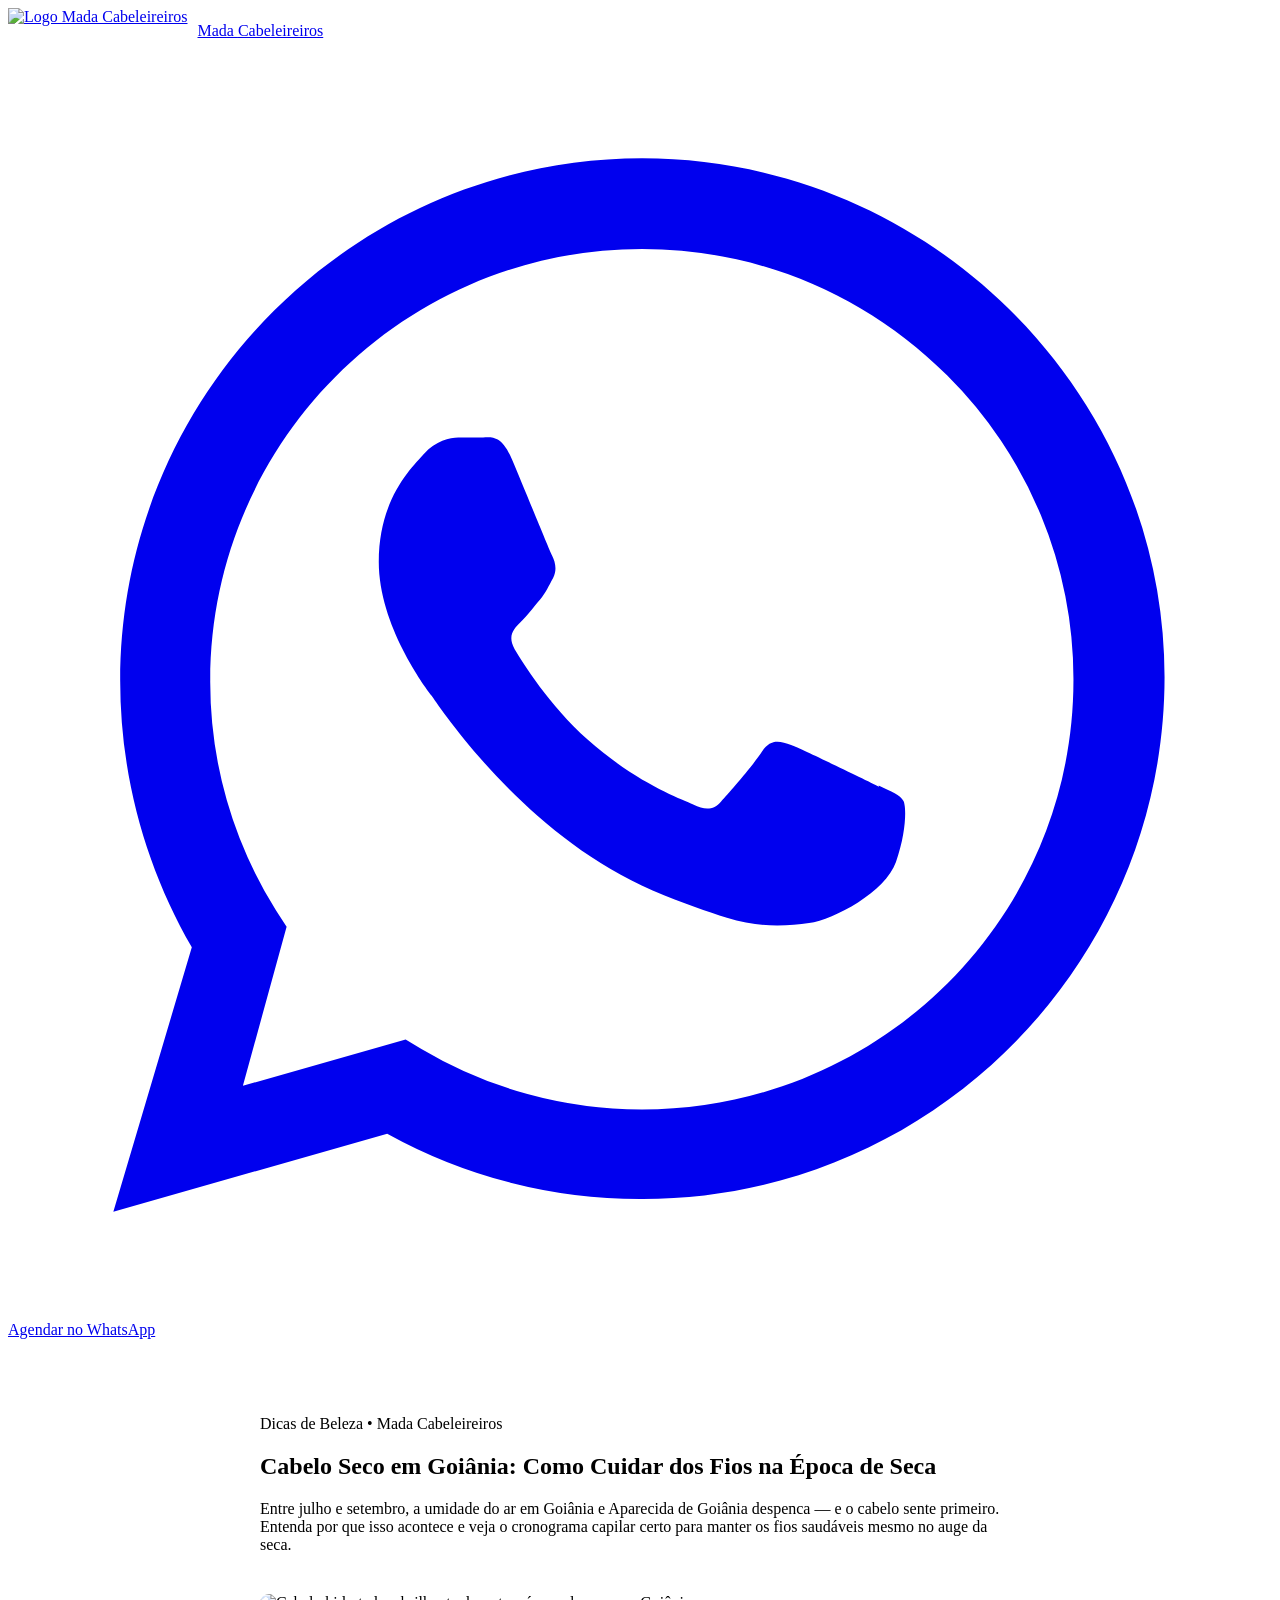
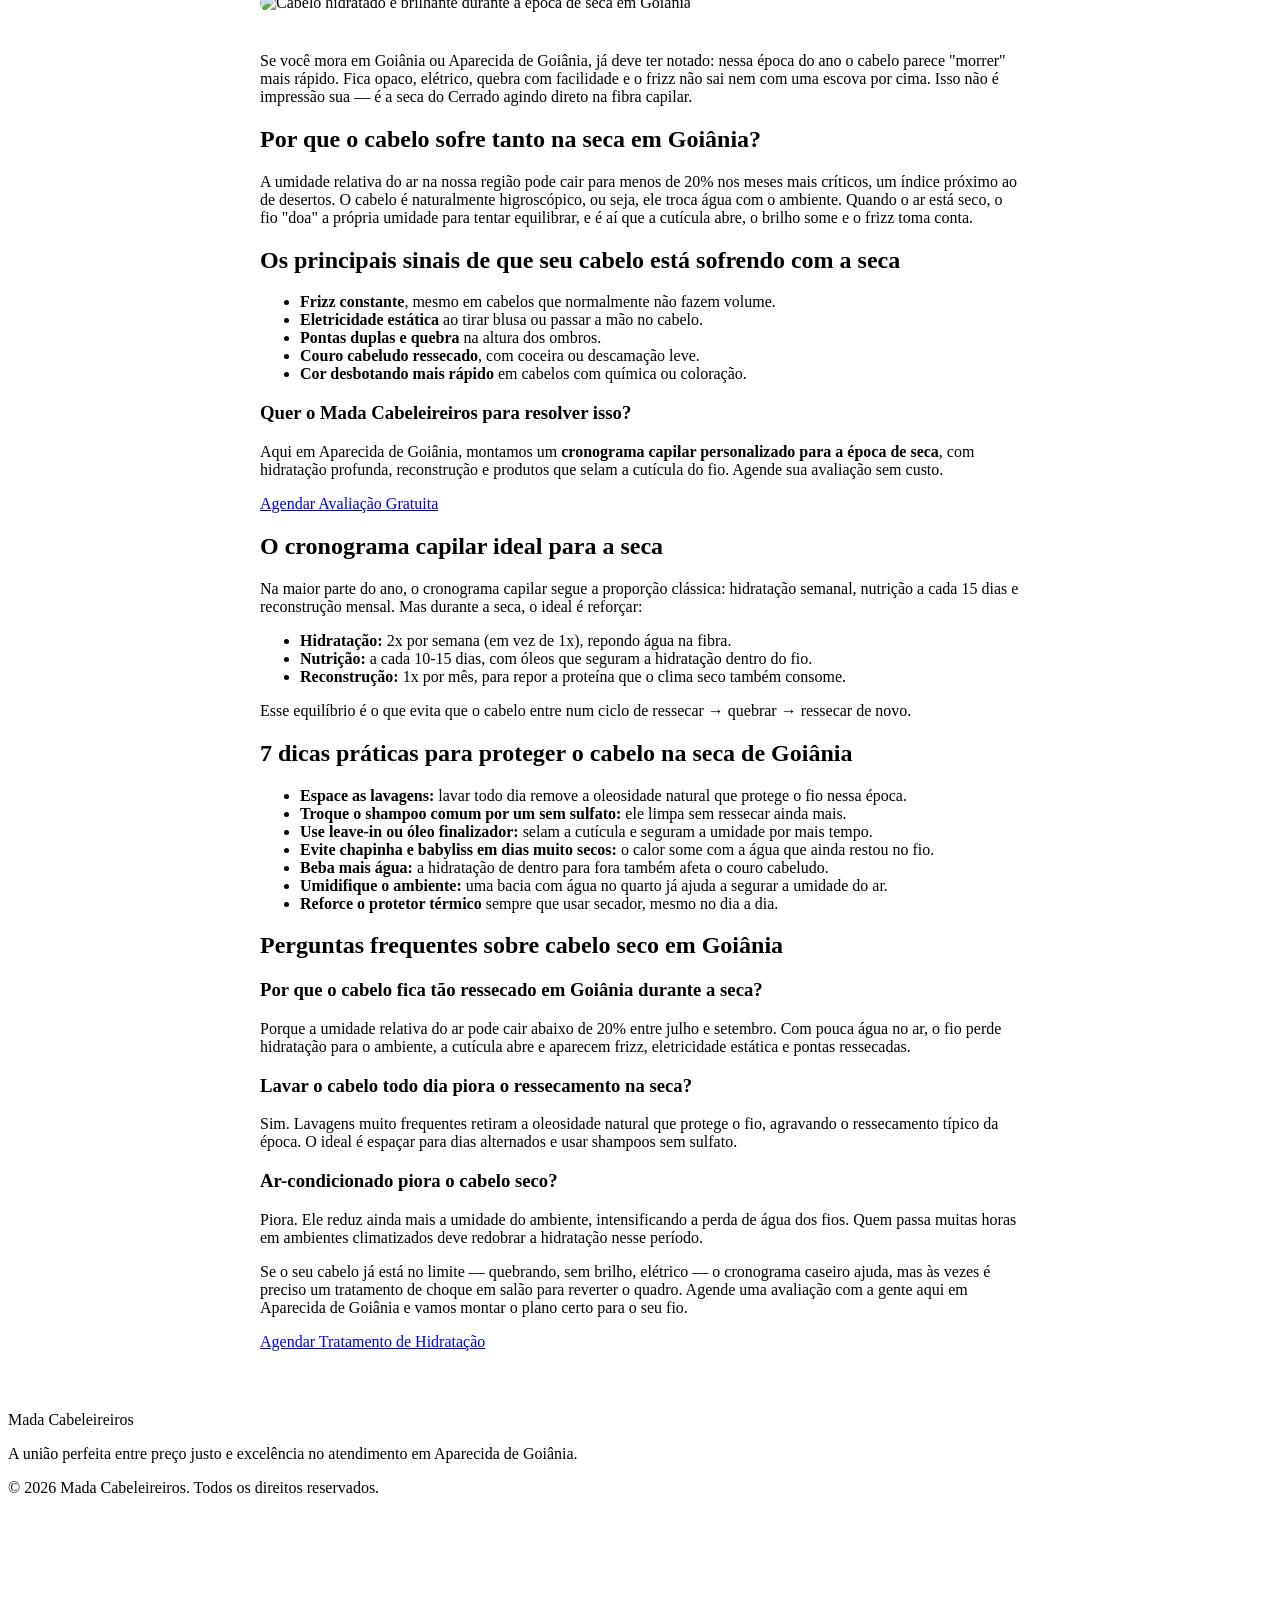
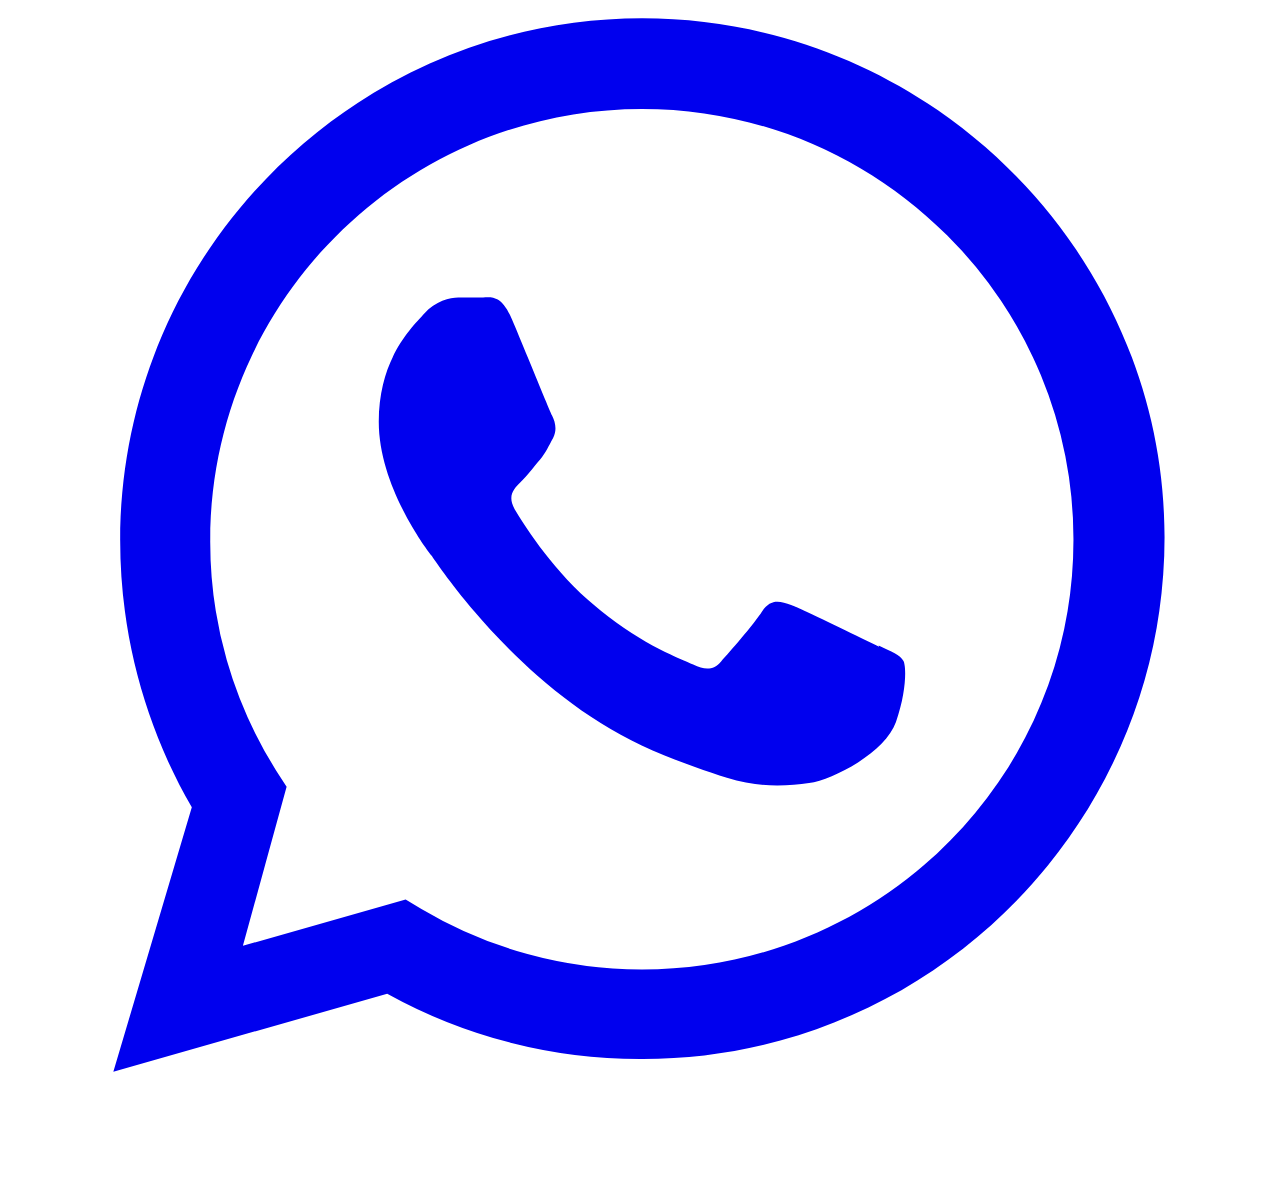
==== cabelo-seco-goiania.html @ e3dcba08 "Create cabelo-seco-goiania.html" ====
<!DOCTYPE html>
<html lang="pt-BR">
<head>
  <meta charset="UTF-8" />
  <meta name="viewport" content="width=device-width, initial-scale=1.0" />

  <!-- ===================== SEO ===================== -->
  <title>Cabelo Seco em Goiânia: Como Cuidar dos Fios na Época de Seca | Mada</title>
  <meta name="description" content="A umidade baixa em Goiânia e Aparecida de Goiânia resseca o cabelo, causa frizz e quebra os fios. Veja o cronograma capilar certo para a seca e recupere o brilho." />
  <meta name="author" content="Mada Cabeleireiros" />
  <meta name="keywords" content="cabelo seco Goiânia, tempo seco cabelo, frizz época seca, cronograma capilar Aparecida de Goiânia, hidratação capilar Goiânia, cuidados cabelo seca Cerrado" />
  <meta name="robots" content="index, follow, max-snippet:-1, max-image-preview:large, max-video-preview:-1" />
  <meta name="theme-color" content="#943053" />

  <!-- Open Graph -->
  <meta property="og:locale" content="pt_BR" />
  <meta property="og:type" content="article" />
  <meta property="og:site_name" content="Mada Cabeleireiros" />
  <meta property="og:title" content="Cabelo Seco em Goiânia: Como Cuidar dos Fios na Época de Seca" />
  <meta property="og:description" content="Frizz, eletricidade estática e pontas duplas? Veja como proteger o cabelo da seca de Goiânia com o cronograma capilar certo." />
  <meta property="og:url" content="https://madacabelos.github.io/salao/cabelo-seco-goiania.html" />
  <meta property="og:image" content="https://images.unsplash.com/photo-1522337660859-02fbefca4702?auto=format&fit=crop&w=1200&q=80" />

  <link rel="canonical" href="https://madacabelos.github.io/salao/cabelo-seco-goiania.html" />

  <!-- Fontes -->
  <link rel="preconnect" href="https://fonts.googleapis.com" />
  <link rel="preconnect" href="https://fonts.gstatic.com" crossorigin />
  <link href="https://fonts.googleapis.com/css2?family=Inter:wght@400;500;600&family=Poppins:wght@500;600;700;800&display=swap" rel="stylesheet" />

  <link rel="stylesheet" href="style.css" />

  <link rel="icon" type="image/png" sizes="500x500" href="https://madacabelos.github.io/salao/salao-aparecida-de-goiania-google.png" />
  <link rel="shortcut icon" href="https://madacabelos.github.io/salao/salao-aparecida-de-goiania-google.png" />
  <link rel="apple-touch-icon" href="https://madacabelos.github.io/salao/salao-aparecida-de-goiania-google.png" />

  <!-- ===================== SCHEMA: ARTIGO ===================== -->
  <script type="application/ld+json">
  {
    "@context": "https://schema.org",
    "@type": "BlogPosting",
    "headline": "Cabelo Seco em Goiânia: Como Cuidar dos Fios na Época de Seca",
    "description": "A umidade baixa em Goiânia e Aparecida de Goiânia resseca o cabelo, causa frizz e quebra os fios. Veja o cronograma capilar certo para a seca e recupere o brilho.",
    "image": "https://images.unsplash.com/photo-1522337660859-02fbefca4702?auto=format&fit=crop&w=1200&q=80",
    "author": {
      "@type": "Organization",
      "name": "Mada Cabeleireiros",
      "url": "https://madacabelos.github.io/salao/"
    },
    "publisher": {
      "@type": "Organization",
      "name": "Mada Cabeleireiros",
      "logo": {
        "@type": "ImageObject",
        "url": "https://madacabelos.github.io/salao/salao-aparecida-de-goiania-google.png"
      }
    },
    "datePublished": "2026-08-29",
    "dateModified": "2026-08-29",
    "mainEntityOfPage": {
      "@type": "WebPage",
      "@id": "https://madacabelos.github.io/salao/cabelo-seco-goiania.html"
    },
    "articleSection": "Dicas de Beleza",
    "inLanguage": "pt-BR"
  }
  </script>

  <!-- ===================== BREADCRUMB ===================== -->
  <script type="application/ld+json">
  {
    "@context": "https://schema.org",
    "@type": "BreadcrumbList",
    "itemListElement": [
      { "@type": "ListItem", "position": 1, "name": "Início", "item": "https://madacabelos.github.io/salao/" },
      { "@type": "ListItem", "position": 2, "name": "Dicas de Beleza", "item": "https://madacabelos.github.io/salao/#duvidas" },
      { "@type": "ListItem", "position": 3, "name": "Cabelo Seco em Goiânia", "item": "https://madacabelos.github.io/salao/cabelo-seco-goiania.html" }
    ]
  }
  </script>

  <!-- ===================== FAQ) ===================== -->
  <script type="application/ld+json">
  {
    "@context": "https://schema.org",
    "@type": "FAQPage",
    "mainEntity": [
      {
        "@type": "Question",
        "name": "Por que o cabelo fica tão ressecado em Goiânia durante a seca?",
        "acceptedAnswer": {
          "@type": "Answer",
          "text": "Porque a umidade relativa do ar em Goiânia pode cair abaixo de 20% entre julho e setembro. Com pouca água no ar, a fibra capilar perde hidratação para o ambiente, a cutícula do fio abre e o resultado é frizz, eletricidade estática e pontas ressecadas."
        }
      },
      {
        "@type": "Question",
        "name": "Qual o cronograma capilar ideal para a época seca?",
        "acceptedAnswer": {
          "@type": "Answer",
          "text": "O ideal é alternar hidratação semanal, nutrição a cada 15 dias e reconstrução mensal. Na seca, vale reforçar a hidratação para duas vezes por semana, já que o cabelo perde água para o ar com mais velocidade nessa época."
        }
      },
      {
        "@type": "Question",
        "name": "Lavar o cabelo todo dia piora o ressecamento na seca?",
        "acceptedAnswer": {
          "@type": "Answer",
          "text": "Sim. Lavagens muito frequentes retiram a oleosidade natural que protege o fio, agravando o ressecamento típico da seca. O recomendado é espaçar para dias alternados e usar shampoos sem sulfato, mais suaves ao couro cabeludo."
        }
      },
      {
        "@type": "Question",
        "name": "Ar-condicionado piora o cabelo seco?",
        "acceptedAnswer": {
          "@type": "Answer",
          "text": "Piora. O ar-condicionado reduz ainda mais a umidade do ambiente, intensificando a perda de água dos fios. Quem passa muitas horas em ambientes climatizados em Goiânia deve redobrar a hidratação capilar nesse período."
        }
      }
    ]
  }
  </script>
</head>
<body>

  <!-- blur -->
  <div class="blur-bg blob-1"></div>
  <div class="blur-bg blob-2"></div>
  <div class="blur-bg blob-3"></div>

  <!-- CABEÇALHO -->
  <header class="site-header">
    <div class="container header-container">
      <a href="index.html" class="logo" style="display: flex; align-items: center; gap: 10px;">
        <img src="https://madacabelos.github.io/salao/salao-aparecida-de-goiania-google.png" alt="Logo Mada Cabeleireiros" style="height: 45px; width: auto;" />
        <span>Mada <span class="logo-highlight">Cabeleireiros</span></span>
      </a>
      <a href="https://wa.me/5562981263817?text=Olá!%20Li%20o%20artigo%20sobre%20cabelo%20seco%20e%20quero%20agendar%20uma%20hidratação." target="_blank" class="btn btn-whatsapp header-btn">
        <svg viewBox="0 0 24 24" fill="currentColor"><path d="M12.04 2C6.58 2 2.13 6.45 2.13 11.91c0 1.85.5 3.58 1.36 5.07L2 22l5.2-1.48a9.9 9.9 0 0 0 4.84 1.24h.01c5.46 0 9.91-4.45 9.91-9.91C21.96 6.45 17.5 2 12.04 2Zm0 18.06h-.01a8.2 8.2 0 0 1-4.18-1.15l-.3-.18-3.09.88.83-3.02-.2-.31a8.13 8.13 0 0 1-1.25-4.37c0-4.51 3.68-8.19 8.2-8.19 2.19 0 4.24.86 5.79 2.4a8.13 8.13 0 0 1 2.4 5.79c0 4.51-3.68 8.15-8.19 8.15Zm4.5-6.13c-.25-.12-1.45-.71-1.67-.79-.22-.08-.39-.12-.55.12-.16.25-.63.79-.78.95-.14.16-.29.18-.53.06-.25-.12-1.05-.39-2-1.23-.74-.66-1.24-1.47-1.39-1.72-.14-.25-.02-.38.11-.51.11-.11.25-.29.37-.43.12-.14.16-.25.25-.41.08-.16.04-.31-.02-.43-.06-.12-.55-1.33-.76-1.82-.2-.48-.4-.42-.55-.42h-.47c-.16 0-.43.06-.65.31-.22.25-.86.84-.86 2.05 0 1.21.88 2.38 1 2.54.12.16 1.73 2.64 4.2 3.7.59.25 1.05.4 1.41.52.59.19 1.13.16 1.56.1.48-.07 1.45-.59 1.65-1.16.2-.57.2-1.06.14-1.16-.06-.11-.22-.17-.47-.29Z"/></svg>
        <span class="btn-text">Agendar no WhatsApp</span>
      </a>
    </div>
  </header>

  <main>
    <article class="container" style="max-width: 760px; margin: 0 auto; padding: 60px 20px;">

      <p class="eyebrow">Dicas de Beleza • Mada Cabeleireiros</p>

      <h1 itemprop="name">Cabelo Seco em Goiânia: Como Cuidar dos Fios na Época de Seca</h1>

      <p class="hero-lead">
        Entre julho e setembro, a umidade do ar em Goiânia e Aparecida de Goiânia despenca — e o cabelo sente primeiro. Entenda por que isso acontece e veja o cronograma capilar certo para manter os fios saudáveis mesmo no auge da seca.
      </p>

      <img src="https://images.unsplash.com/photo-1522337660859-02fbefca4702?auto=format&fit=crop&w=1200&q=80" alt="Cabelo hidratado e brilhante durante a época de seca em Goiânia" style="width:100%; border-radius: 16px; margin: 24px 0;" loading="eager" />

      <p>Se você mora em Goiânia ou Aparecida de Goiânia, já deve ter notado: nessa época do ano o cabelo parece "morrer" mais rápido. Fica opaco, elétrico, quebra com facilidade e o frizz não sai nem com uma escova por cima. Isso não é impressão sua — é a seca do Cerrado agindo direto na fibra capilar.</p>

      <h2>Por que o cabelo sofre tanto na seca em Goiânia?</h2>
      <p>A umidade relativa do ar na nossa região pode cair para menos de 20% nos meses mais críticos, um índice próximo ao de desertos. O cabelo é naturalmente higroscópico, ou seja, ele troca água com o ambiente. Quando o ar está seco, o fio "doa" a própria umidade para tentar equilibrar, e é aí que a cutícula abre, o brilho some e o frizz toma conta.</p>

      <h2>Os principais sinais de que seu cabelo está sofrendo com a seca</h2>
      <ul>
        <li><strong>Frizz constante</strong>, mesmo em cabelos que normalmente não fazem volume.</li>
        <li><strong>Eletricidade estática</strong> ao tirar blusa ou passar a mão no cabelo.</li>
        <li><strong>Pontas duplas e quebra</strong> na altura dos ombros.</li>
        <li><strong>Couro cabeludo ressecado</strong>, com coceira ou descamação leve.</li>
        <li><strong>Cor desbotando mais rápido</strong> em cabelos com química ou coloração.</li>
      </ul>

      <div class="quick-answer-box">
        <h3>Quer o Mada Cabeleireiros para resolver isso?</h3>
        <p>Aqui em Aparecida de Goiânia, montamos um <strong>cronograma capilar personalizado para a época de seca</strong>, com hidratação profunda, reconstrução e produtos que selam a cutícula do fio. Agende sua avaliação sem custo.</p>
        <a href="https://wa.me/5562981263817?text=Olá!%20Li%20o%20artigo%20sobre%20cabelo%20seco%20e%20quero%20agendar%20uma%20avaliação." target="_blank" class="btn btn-whatsapp btn-lg" style="margin-top: 12px;">Agendar Avaliação Gratuita</a>
      </div>

      <h2>O cronograma capilar ideal para a seca</h2>
      <p>Na maior parte do ano, o cronograma capilar segue a proporção clássica: hidratação semanal, nutrição a cada 15 dias e reconstrução mensal. Mas durante a seca, o ideal é reforçar:</p>
      <ul>
        <li><strong>Hidratação:</strong> 2x por semana (em vez de 1x), repondo água na fibra.</li>
        <li><strong>Nutrição:</strong> a cada 10-15 dias, com óleos que seguram a hidratação dentro do fio.</li>
        <li><strong>Reconstrução:</strong> 1x por mês, para repor a proteína que o clima seco também consome.</li>
      </ul>
      <p>Esse equilíbrio é o que evita que o cabelo entre num ciclo de ressecar → quebrar → ressecar de novo.</p>

      <h2>7 dicas práticas para proteger o cabelo na seca de Goiânia</h2>
      <ul>
        <li><strong>Espace as lavagens:</strong> lavar todo dia remove a oleosidade natural que protege o fio nessa época.</li>
        <li><strong>Troque o shampoo comum por um sem sulfato:</strong> ele limpa sem ressecar ainda mais.</li>
        <li><strong>Use leave-in ou óleo finalizador:</strong> selam a cutícula e seguram a umidade por mais tempo.</li>
        <li><strong>Evite chapinha e babyliss em dias muito secos:</strong> o calor some com a água que ainda restou no fio.</li>
        <li><strong>Beba mais água:</strong> a hidratação de dentro para fora também afeta o couro cabeludo.</li>
        <li><strong>Umidifique o ambiente:</strong> uma bacia com água no quarto já ajuda a segurar a umidade do ar.</li>
        <li><strong>Reforce o protetor térmico</strong> sempre que usar secador, mesmo no dia a dia.</li>
      </ul>

      <h2>Perguntas frequentes sobre cabelo seco em Goiânia</h2>

      <h3>Por que o cabelo fica tão ressecado em Goiânia durante a seca?</h3>
      <p>Porque a umidade relativa do ar pode cair abaixo de 20% entre julho e setembro. Com pouca água no ar, o fio perde hidratação para o ambiente, a cutícula abre e aparecem frizz, eletricidade estática e pontas ressecadas.</p>

      <h3>Lavar o cabelo todo dia piora o ressecamento na seca?</h3>
      <p>Sim. Lavagens muito frequentes retiram a oleosidade natural que protege o fio, agravando o ressecamento típico da época. O ideal é espaçar para dias alternados e usar shampoos sem sulfato.</p>

      <h3>Ar-condicionado piora o cabelo seco?</h3>
      <p>Piora. Ele reduz ainda mais a umidade do ambiente, intensificando a perda de água dos fios. Quem passa muitas horas em ambientes climatizados deve redobrar a hidratação nesse período.</p>

      <p>Se o seu cabelo já está no limite — quebrando, sem brilho, elétrico — o cronograma caseiro ajuda, mas às vezes é preciso um tratamento de choque em salão para reverter o quadro. Agende uma avaliação com a gente aqui em Aparecida de Goiânia e vamos montar o plano certo para o seu fio.</p>

      <a href="https://wa.me/5562981263817?text=Olá!%20Li%20o%20artigo%20sobre%20cabelo%20seco%20e%20quero%20agendar%20uma%20hidratação." target="_blank" class="btn btn-whatsapp btn-lg" style="margin-top: 16px;">Agendar Tratamento de Hidratação</a>

    </article>
  </main>

  <!-- RODAPÉ -->
  <footer class="site-footer">
    <div class="container">
      <div class="footer-content">
        <div class="footer-brand">Mada Cabeleireiros</div>
        <p>A união perfeita entre preço justo e excelência no atendimento em Aparecida de Goiânia.</p>
      </div>
      <div class="footer-bottom">
        <p>© <span id="year"></span> Mada Cabeleireiros. Todos os direitos reservados.</p>
      </div>
    </div>
  </footer>

  <!-- WHATSAPP FLUTUANTE -->
  <a class="whatsapp-float" href="https://wa.me/5562981263817?text=Olá!%20Li%20o%20artigo%20sobre%20cabelo%20seco%20e%20quero%20agendar%20uma%20avaliação." target="_blank" aria-label="Agendar no WhatsApp">
    <svg viewBox="0 0 24 24" fill="currentColor"><path d="M12.04 2C6.58 2 2.13 6.45 2.13 11.91c0 1.85.5 3.58 1.36 5.07L2 22l5.2-1.48a9.9 9.9 0 0 0 4.84 1.24h.01c5.46 0 9.91-4.45 9.91-9.91C21.96 6.45 17.5 2 12.04 2Zm0 18.06h-.01a8.2 8.2 0 0 1-4.18-1.15l-.3-.18-3.09.88.83-3.02-.2-.31a8.13 8.13 0 0 1-1.25-4.37c0-4.51 3.68-8.19 8.2-8.19 2.19 0 4.24.86 5.79 2.4a8.13 8.13 0 0 1 2.4 5.79c0 4.51-3.68 8.15-8.19 8.15Zm4.5-6.13c-.25-.12-1.45-.71-1.67-.79-.22-.08-.39-.12-.55.12-.16.25-.63.79-.78.95-.14.16-.29.18-.53.06-.25-.12-1.05-.39-2-1.23-.74-.66-1.24-1.47-1.39-1.72-.14-.25-.02-.38.11-.51.11-.11.25-.29.37-.43.12-.14.16-.25.25-.41.08-.16.04-.31-.02-.43-.06-.12-.55-1.33-.76-1.82-.2-.48-.4-.42-.55-.42h-.47c-.16 0-.43.06-.65.31-.22.25-.86.84-.86 2.05 0 1.21.88 2.38 1 2.54.12.16 1.73 2.64 4.2 3.7.59.25 1.05.4 1.41.52.59.19 1.13.16 1.56.1.48-.07 1.45-.59 1.65-1.16.2-.57.2-1.06.14-1.16-.06-.11-.22-.17-.47-.29Z"/></svg>
  </a>

  <script>
    document.getElementById("year").textContent = new Date().getFullYear();
  </script>
</body>
</html>
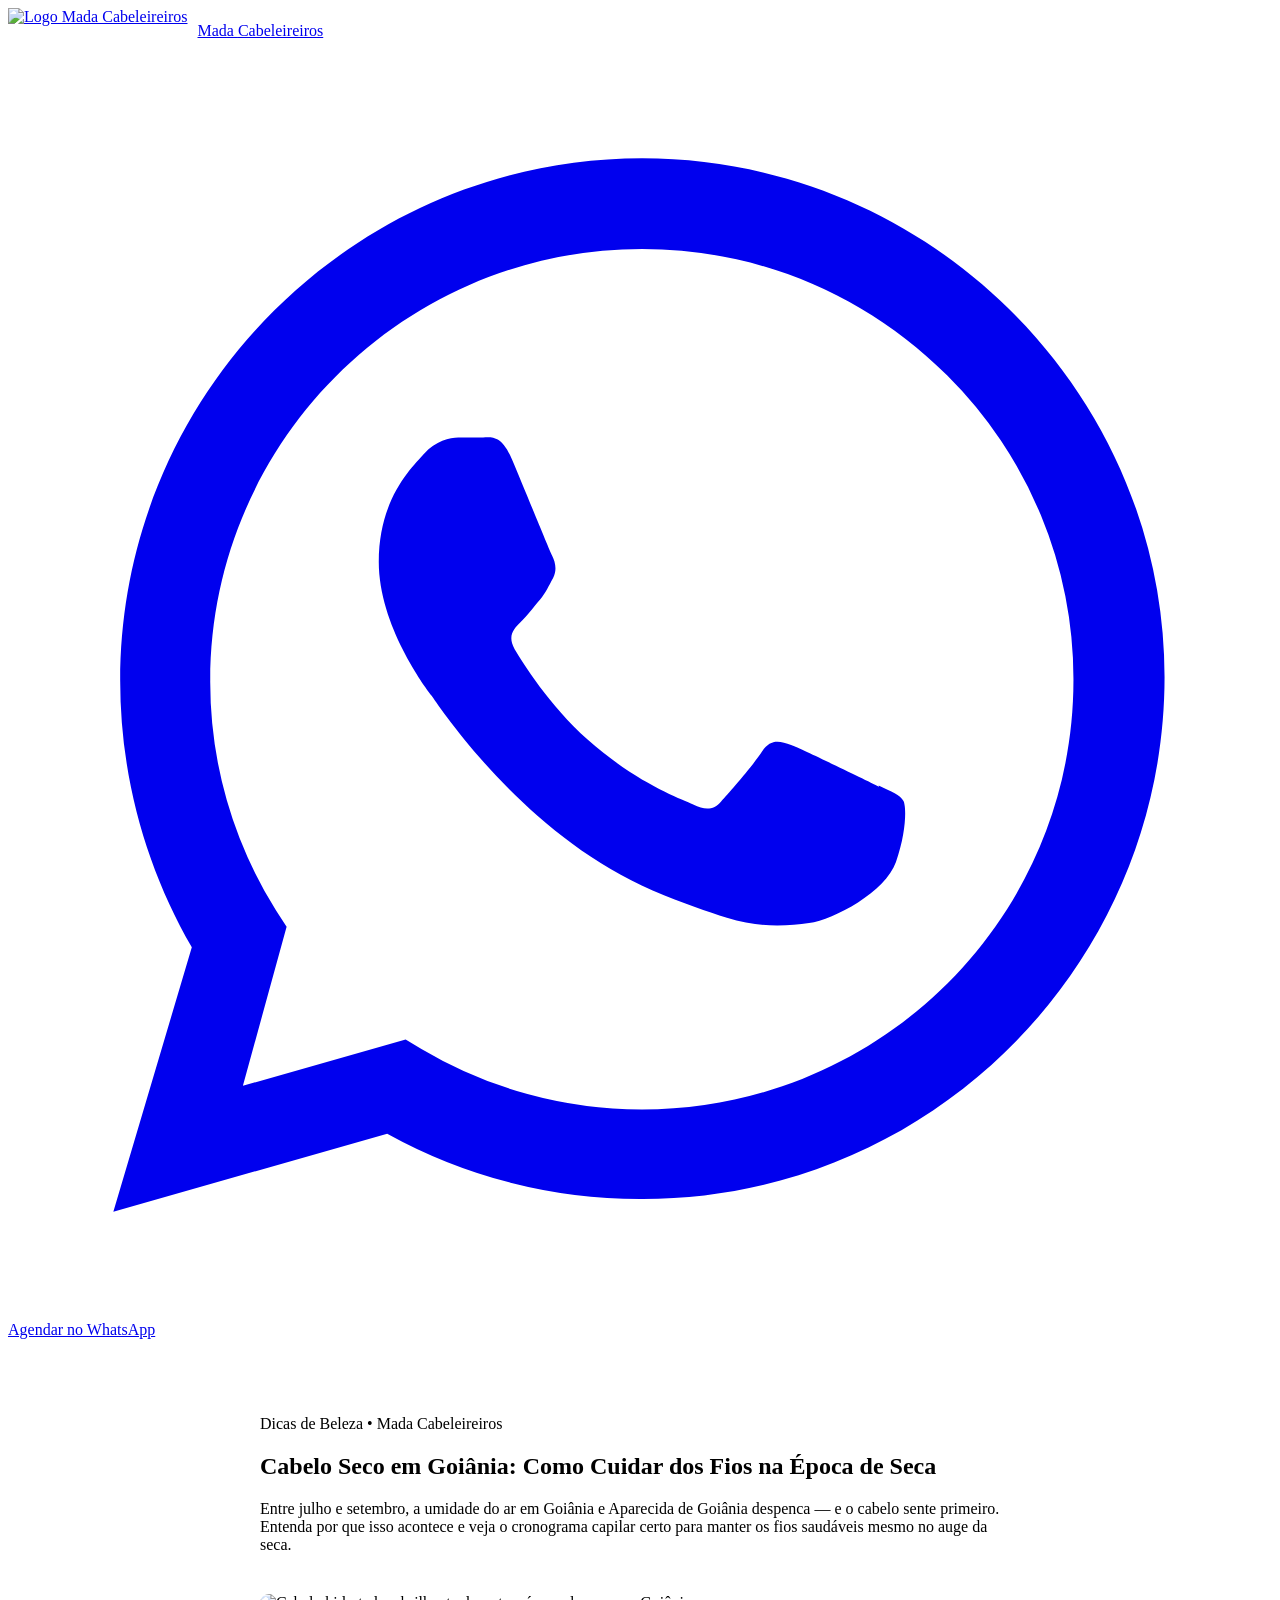
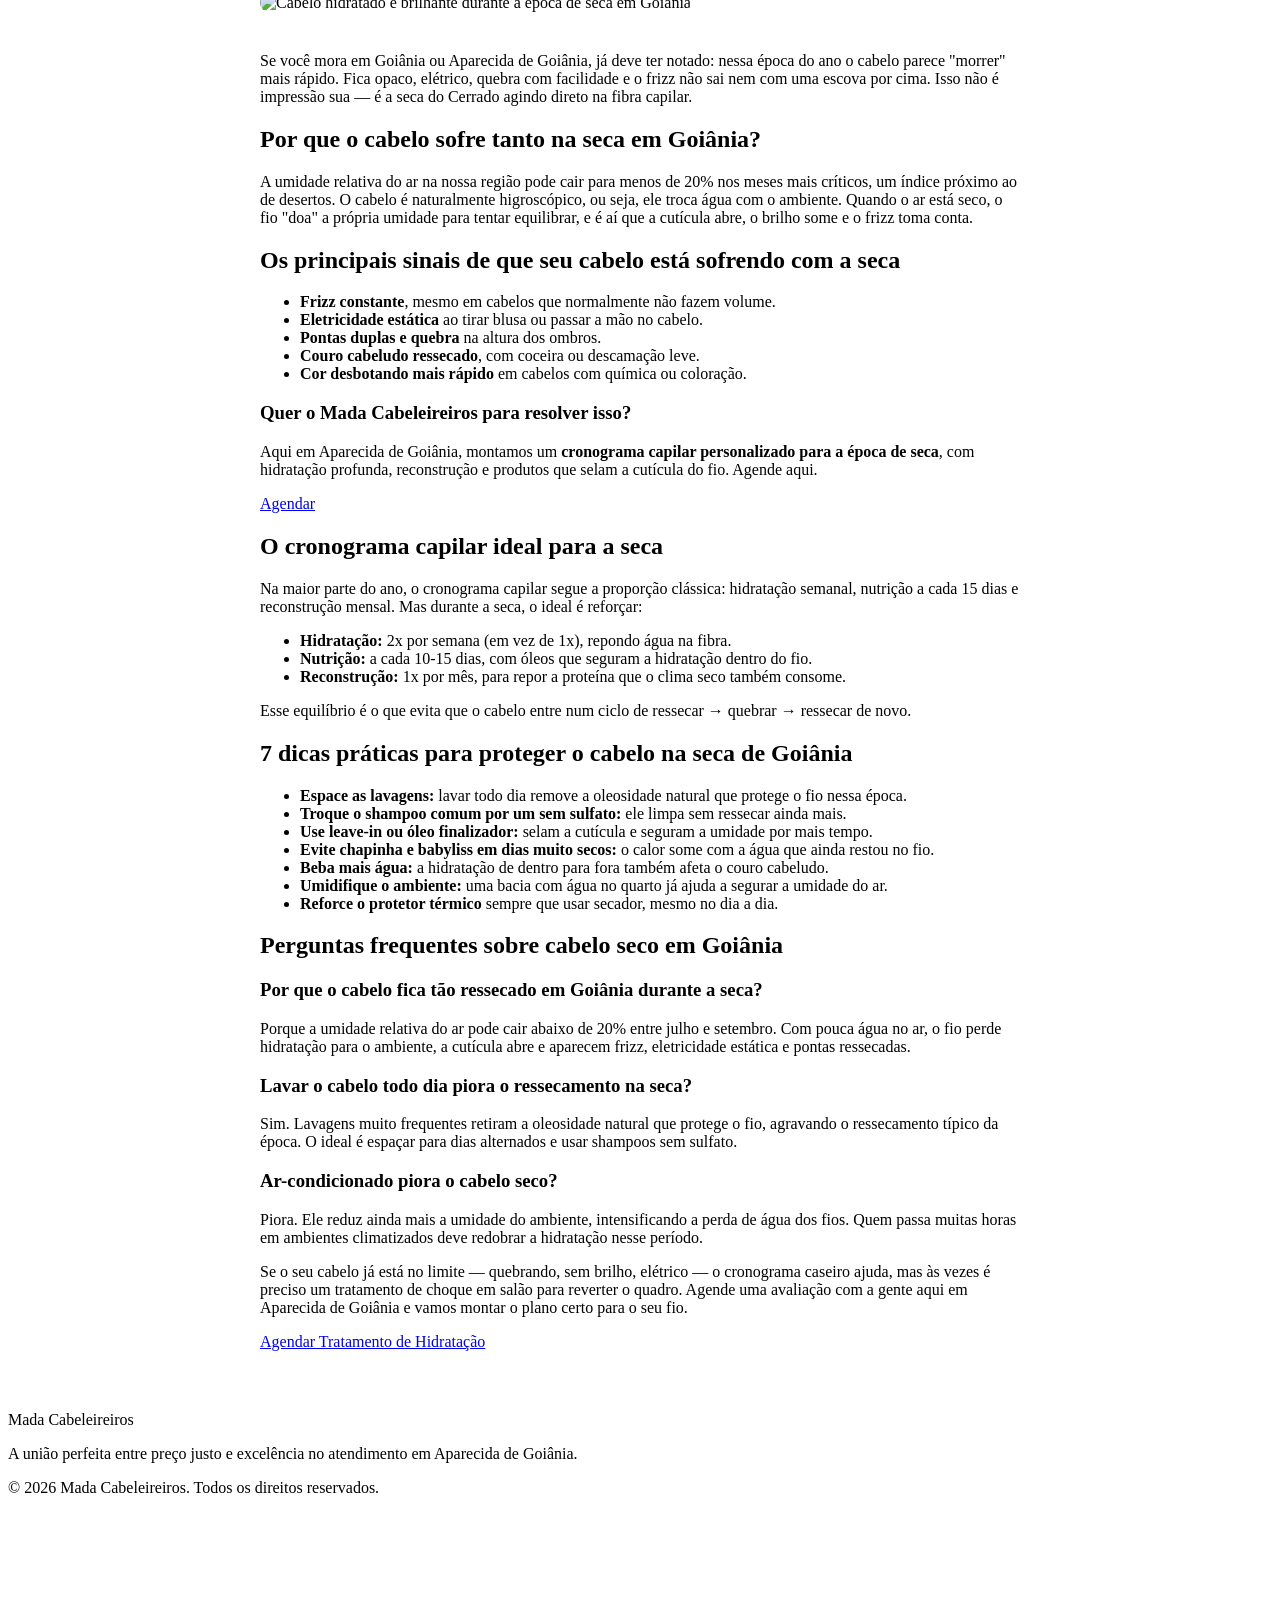
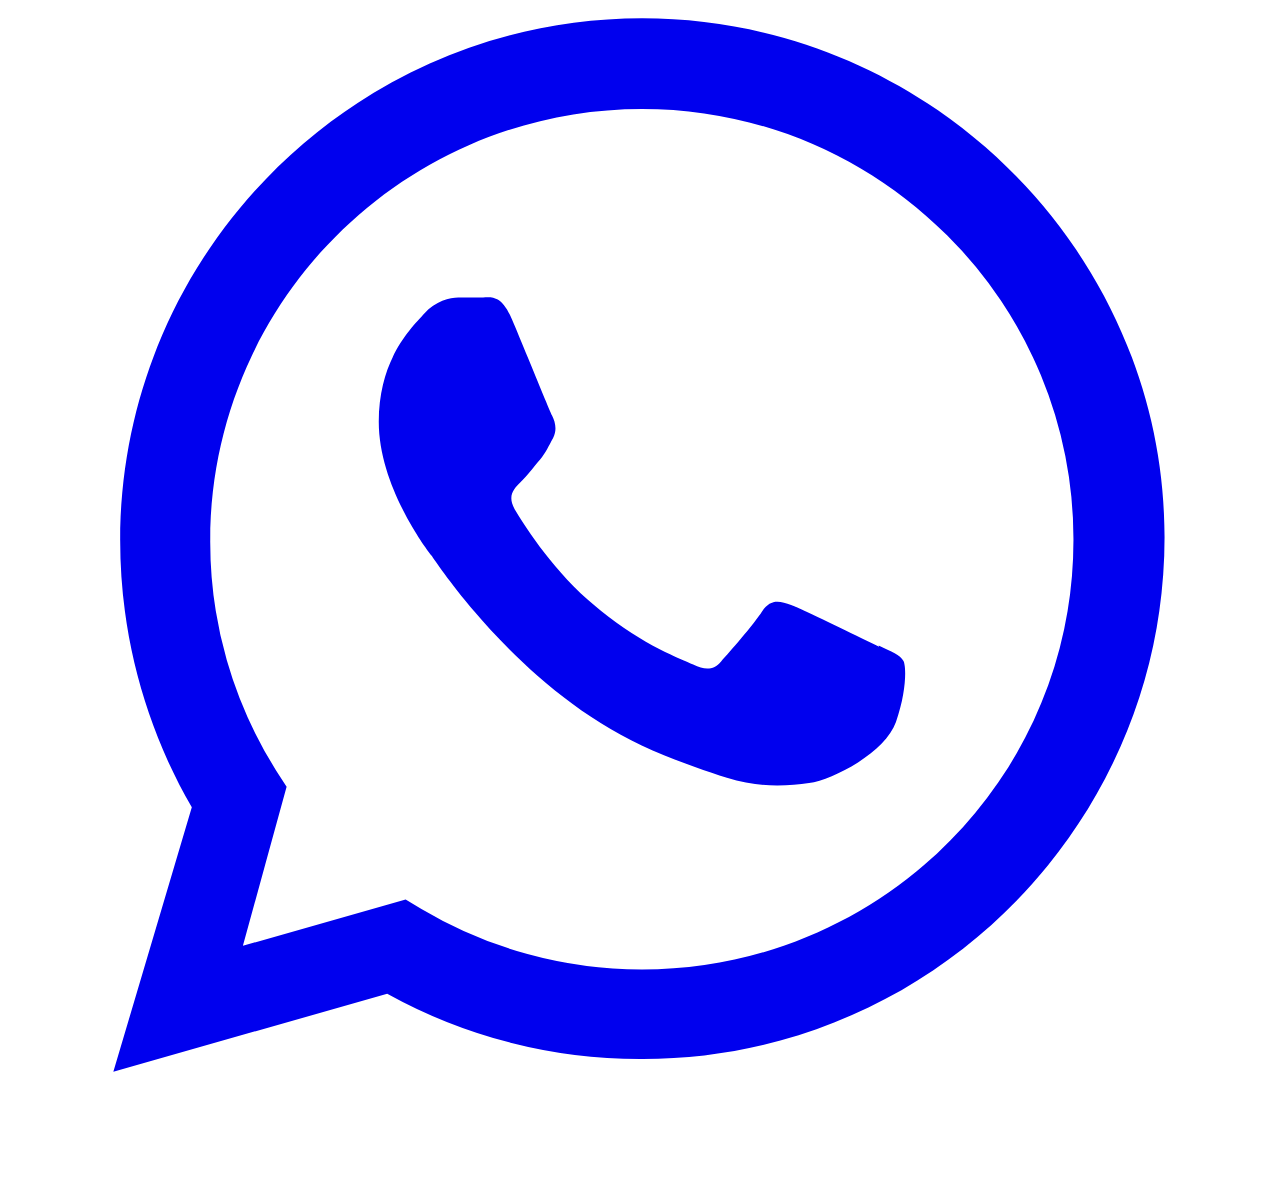
==== commit 0b7bca30: "Update cabelo-seco-goiania.html" ====
--- a/cabelo-seco-goiania.html
+++ b/cabelo-seco-goiania.html
@@ -171,8 +171,8 @@
 
       <div class="quick-answer-box">
         <h3>Quer o Mada Cabeleireiros para resolver isso?</h3>
-        <p>Aqui em Aparecida de Goiânia, montamos um <strong>cronograma capilar personalizado para a época de seca</strong>, com hidratação profunda, reconstrução e produtos que selam a cutícula do fio. Agende sua avaliação sem custo.</p>
-        <a href="https://wa.me/5562981263817?text=Olá!%20Li%20o%20artigo%20sobre%20cabelo%20seco%20e%20quero%20agendar%20uma%20avaliação." target="_blank" class="btn btn-whatsapp btn-lg" style="margin-top: 12px;">Agendar Avaliação Gratuita</a>
+        <p>Aqui em Aparecida de Goiânia, montamos um <strong>cronograma capilar personalizado para a época de seca</strong>, com hidratação profunda, reconstrução e produtos que selam a cutícula do fio. Agende aqui.</p>
+        <a href="https://wa.me/5562981263817?text=Olá!%20Li%20o%20artigo%20sobre%20cabelo%20seco%20e%20quero%20agendar." target="_blank" class="btn btn-whatsapp btn-lg" style="margin-top: 12px;">Agendar</a>
       </div>
 
       <h2>O cronograma capilar ideal para a seca</h2>
